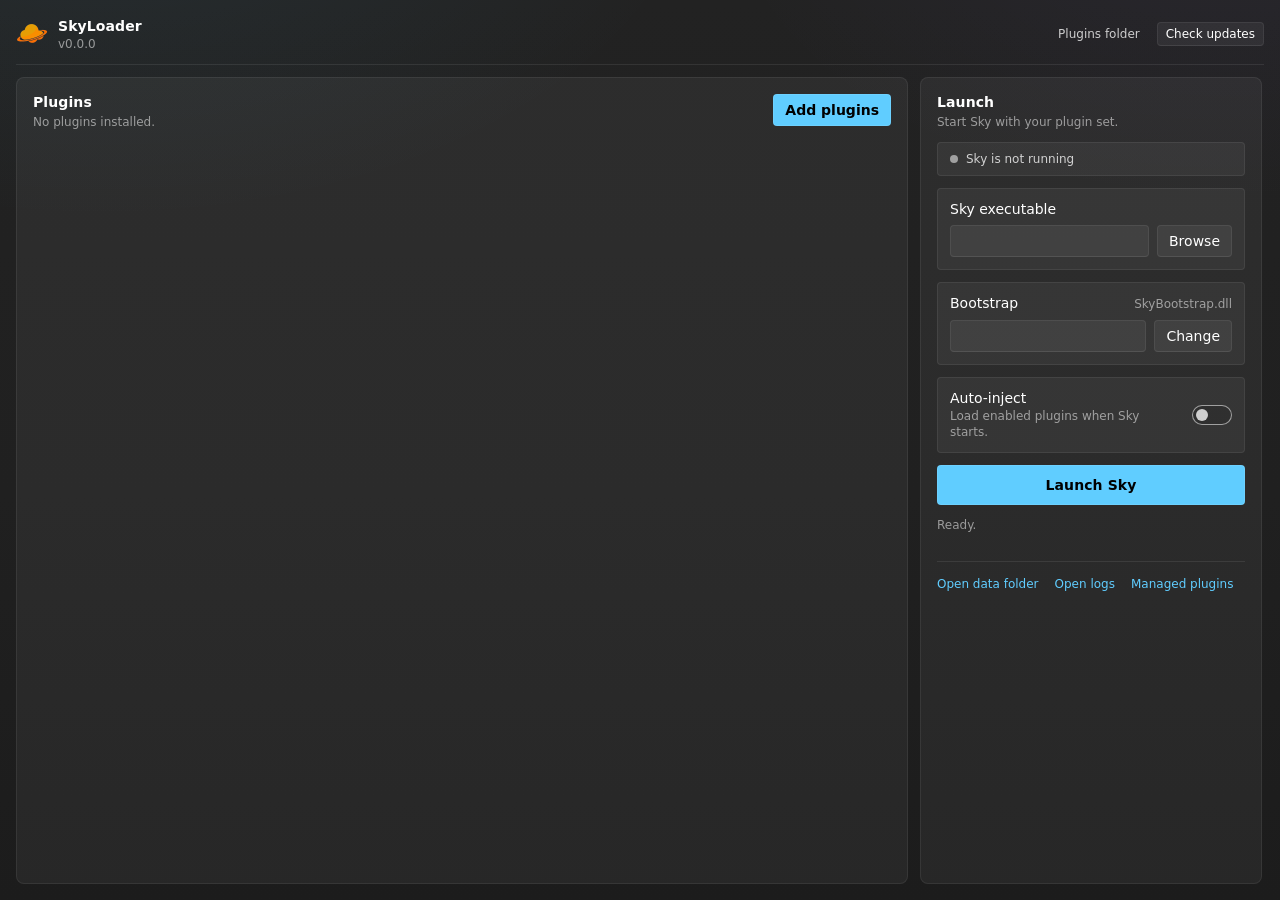
==== cmd/skyloader/web/index.html @ 524d90fc "FEAT(launcher): rewrite SkyLoader in Go with plugin web UIs - replace the C++ launcher and bootstrap" ====
<!doctype html>
<html lang="en">
<head>
  <meta charset="utf-8" />
  <meta name="viewport" content="width=device-width, initial-scale=1" />
  <meta name="color-scheme" content="dark" />
  <meta name="theme-color" content="#1b1b1b" />
  <title>SkyLoader</title>
  <link rel="icon" href="skyloader.ico" />
  <link rel="stylesheet" href="styles.css" />
</head>
<body>
  <div class="app">
    <header class="topbar">
      <div class="brand">
        <div class="brand-mark" aria-hidden="true">
          <img src="skyloader.ico" alt="" width="32" height="32" />
        </div>
        <div class="brand-copy">
          <h1>SkyLoader</h1>
          <span class="version" id="version">v0.0.0</span>
        </div>
      </div>
      <div class="top-actions">
        <button class="btn ghost small" id="folderBtn" type="button">Plugins folder</button>
        <button class="btn small" id="updateBtn" type="button">Check updates</button>
      </div>
    </header>

    <div class="banner hidden" id="updateBanner" role="status">
      <svg class="banner-icon" viewBox="0 0 24 24" width="18" height="18" aria-hidden="true">
        <circle cx="12" cy="12" r="9" fill="none" stroke="currentColor" stroke-width="1.6" />
        <path d="M12 11v5.2M12 7.6v.2" fill="none" stroke="currentColor" stroke-width="1.8" stroke-linecap="round" />
      </svg>
      <div class="banner-copy">
        <strong id="updateTitle">Update available</strong>
        <span id="updateText"></span>
      </div>
      <div class="banner-actions">
        <button class="btn primary small" id="updateAction" type="button">Open update</button>
        <button class="icon-btn" id="updateDismiss" type="button" aria-label="Dismiss update notice">&#x2715;</button>
      </div>
    </div>

    <main class="layout">
      <section class="card plugins-card">
        <div class="card-head">
          <div>
            <h2>Plugins</h2>
            <p id="pluginSummary" class="muted">No plugins installed.</p>
          </div>
          <button class="btn primary" id="addBtn" type="button">Add plugins</button>
        </div>
        <div class="plugin-list" id="pluginList"></div>
        <div class="empty hidden" id="emptyState">
          <div class="empty-icon" aria-hidden="true">
            <svg viewBox="0 0 24 24" width="26" height="26">
              <path d="M9 3.5a2 2 0 0 1 2 2V6h2.5A1.5 1.5 0 0 1 15 7.5V10h.5a2 2 0 1 1 0 4H15v2.5a1.5 1.5 0 0 1-1.5 1.5H11v-.5a2 2 0 1 0-4 0v.5H4.5A1.5 1.5 0 0 1 3 16.5V14h.5a2 2 0 1 0 0-4H3V7.5A1.5 1.5 0 0 1 4.5 6H7v-.5a2 2 0 0 1 2-2Z"
                    fill="none" stroke="currentColor" stroke-width="1.4" stroke-linejoin="round" />
            </svg>
          </div>
          <h3>No plugins yet</h3>
          <p>Drop a plugin <code>.dll</code>, a <code>.zip</code> bundle here.</p>
        </div>
      </section>

      <aside class="side">
        <section class="card launch-card">
          <div class="card-head">
            <div>
              <h2>Launch</h2>
              <p class="muted">Start Sky with your plugin set.</p>
            </div>
          </div>

          <div class="status-row">
            <span class="dot" id="statusDot"></span>
            <span id="gameStatus">Sky is not running</span>
          </div>

          <div class="field-block">
            <div class="field-head">
              <label class="field-label" for="gamePath">Sky executable</label>
            </div>
            <div class="path-row">
              <input id="gamePath" type="text" spellcheck="false" autocomplete="off" />
              <button class="btn" id="browseBtn" type="button">Browse</button>
            </div>
          </div>

          <div class="field-block">
            <div class="field-head">
              <label class="field-label" for="bootstrapPath">Bootstrap</label>
              <span id="bootstrapState" class="field-state">SkyBootstrap.dll</span>
            </div>
            <div class="path-row">
              <input id="bootstrapPath" type="text" spellcheck="false" autocomplete="off" />
              <button class="btn" id="browseBootstrapBtn" type="button">Change</button>
            </div>
          </div>

          <label class="switch-row">
            <input id="autoInject" type="checkbox" />
            <span class="switch-copy">
              <strong>Auto-inject</strong>
              <small>Load enabled plugins when Sky starts.</small>
            </span>
            <span class="switch" aria-hidden="true"></span>
          </label>

          <div class="launch-actions">
            <button class="btn launch" id="launchBtn" type="button">Launch Sky</button>
            <button class="btn hidden" id="injectBtn" type="button">Inject now</button>
          </div>
          <p class="status-text" id="statusText">Ready.</p>

          <div class="card-links">
            <button class="link" id="openAppFolder" type="button">Open data folder</button>
            <button class="link" id="openLogs" type="button">Open logs</button>
            <button class="link" id="openPluginsFolder" type="button">Managed plugins</button>
          </div>
        </section>
      </aside>
    </main>
  </div>

  <div class="toasts" id="toasts" aria-live="polite"></div>

  <div class="modal hidden" id="modal" role="dialog" aria-modal="true">
    <div class="modal-card">
      <h3 id="modalTitle">Confirm</h3>
      <p id="modalMessage"></p>
      <div class="modal-actions">
        <button class="btn ghost" id="modalCancel" type="button">Cancel</button>
        <button class="btn primary" id="modalConfirm" type="button">Continue</button>
      </div>
    </div>
  </div>

  <div class="drop-overlay hidden" id="dropOverlay">
    <div class="drop-card">
      <div class="drop-glyph" aria-hidden="true">
        <svg viewBox="0 0 24 24" width="22" height="22">
          <path d="M12 4v11m0 0 4.5-4.5M12 15l-4.5-4.5M5 19h14"
            fill="none" stroke="currentColor" stroke-width="1.6" stroke-linecap="round" stroke-linejoin="round" />
        </svg>
      </div>
      <strong>Drop to install</strong>
      <span>DLL · ZIP bundle · bundle folder</span>
    </div>
  </div>

  <div class="ui-layer hidden" id="uiLayer">
    <header class="ui-head">
      <div class="ui-title">
        <span class="plugin-dot"></span>
        <div>
          <strong id="uiName">Plugin UI</strong>
          <small id="uiMeta"></small>
        </div>
      </div>
      <div class="ui-actions">
        <button class="btn ghost small" id="uiReload" type="button">Reload</button>
        <button class="btn ghost small" id="uiBrowser" type="button">Open in browser</button>
        <button class="btn small" id="uiClose" type="button">Close</button>
      </div>
    </header>
    <iframe id="pluginFrame" title="Plugin UI" sandbox="allow-scripts allow-forms allow-popups allow-downloads allow-same-origin"></iframe>
  </div>

  <script src="app.js"></script>
</body>
</html>
---- cmd/skyloader/web/styles.css ----
/* SkyLoader — WinUI 3 / Fluent Design theme (Windows 11, dark) */

:root {
  color-scheme: dark;

  /* Surfaces — SolidBackgroundFillColor* / CardBackgroundFillColorDefault */
  --bg: #202020;
  --bg-elevated: #1c1c1c;
  --card-solid: #282828;
  --layer: rgba(255, 255, 255, 0.051);
  --layer-hover: rgba(255, 255, 255, 0.082);
  --layer-press: rgba(255, 255, 255, 0.031);

  /* Control fills — ControlFillColor* */
  --fill-ctl: rgba(255, 255, 255, 0.059);
  --fill-ctl-2: rgba(255, 255, 255, 0.082);
  --fill-ctl-3: rgba(255, 255, 255, 0.031);
  --fill-ctl-disabled: rgba(255, 255, 255, 0.043);
  --fill-input-active: rgba(30, 30, 30, 0.7);
  --alt-fill-2: rgba(0, 0, 0, 0.098);
  --alt-fill-3: rgba(255, 255, 255, 0.043);

  /* Strokes — ControlStrokeColor* / ControlStrongStrokeColorDefault */
  --stroke: rgba(255, 255, 255, 0.071);
  --stroke-2: rgba(255, 255, 255, 0.094);
  --stroke-strong: rgba(255, 255, 255, 0.545);
  --stroke-strong-disabled: rgba(255, 255, 255, 0.25);
  --divider: rgba(255, 255, 255, 0.082);
  --stroke-input: var(--stroke);
  --stroke-input-bottom: var(--stroke-2);

  /* Text — TextFillColor* */
  --text: #ffffff;
  --text-2: rgba(255, 255, 255, 0.773);
  --text-3: rgba(255, 255, 255, 0.529);
  --text-disabled: rgba(255, 255, 255, 0.365);

  /* Accent — AccentFillColor* / TextOnAccentFillColorPrimary */
  --accent: #60cdff;
  --accent-hover: #7edaff;
  --accent-press: #48b8e8;
  --accent-soft: rgba(96, 205, 255, 0.12);
  --accent-line: rgba(96, 205, 255, 0.4);
  --accent-stroke: rgba(255, 255, 255, 0.08);
  --on-accent: #000000;

  /* Status — SystemFillColor* */
  --success: #6ccb5f;
  --success-soft: rgba(108, 203, 95, 0.12);
  --caution: #fce100;
  --caution-soft: rgba(252, 225, 0, 0.12);
  --danger: #ff99a4;
  --danger-soft: rgba(255, 153, 164, 0.1);
  --danger-fill: #442726;

  /* Focus visual — FocusStrokeColorOuter / Inner */
  --focus-outer: #ffffff;
  --focus-inner: rgba(0, 0, 0, 0.7);

  /* Metrics — ControlCornerRadius / OverlayCornerRadius */
  --radius-card: 8px;
  --radius-ctrl: 4px;
  --shadow-flyout: 0 20px 52px rgba(0, 0, 0, 0.46);
  --ease: cubic-bezier(0.167, 0.167, 0, 1);
  --dur: 167ms;
  --dur-fast: 83ms;

  font-family: "Segoe UI Variable Text", "Segoe UI Variable", "Segoe UI", system-ui, -apple-system, sans-serif;
  font-size: 14px;
  font-synthesis: none;
}

* { box-sizing: border-box; }

html, body {
  height: 100%;
  margin: 0;
}

body {
  --wails-drop-target: drop;
  color: var(--text);
  background:
    radial-gradient(1000px 620px at 8% -18%, rgba(96, 205, 255, 0.08), transparent 62%),
    radial-gradient(860px 520px at 96% -12%, rgba(150, 120, 255, 0.06), transparent 60%),
    linear-gradient(180deg, #222222 0%, var(--bg) 55%, #1c1c1c 100%);
  background-attachment: fixed;
  min-height: 100vh;
  overflow: hidden;
  -webkit-font-smoothing: antialiased;
  text-rendering: optimizeLegibility;
}

::selection {
  background: rgba(96, 205, 255, 0.32);
  color: #fff;
}

button, input { font: inherit; }
button { color: inherit; }

.hidden { display: none !important; }
.muted { color: var(--text-3); }
.small { font-size: 12px; }

/* ---------------------------------------------------------------- Shell */

.app {
  height: 100vh;
  display: flex;
  flex-direction: column;
  padding: 16px;
  gap: 12px;
}

.topbar {
  display: flex;
  align-items: center;
  justify-content: space-between;
  gap: 16px;
  flex: 0 0 auto;
  min-height: 40px;
  padding: 0 0 12px;
  border-bottom: 1px solid var(--divider);
}

.brand { display: flex; align-items: center; gap: 10px; min-width: 0; }

.brand-mark {
  width: 32px;
  height: 32px;
  flex: 0 0 auto;
  border-radius: 8px;
  overflow: hidden;
  display: grid;
  place-items: center;
}

.brand-mark img {
  display: block;
  width: 100%;
  height: 100%;
  object-fit: contain;
}

.brand h1 {
  margin: 0;
  font-size: 14px;
  font-weight: 600;
  letter-spacing: 0.1px;
  line-height: 20px;
}

.version {
  display: block;
  color: var(--text-3);
  font-size: 12px;
  line-height: 16px;
}

.top-actions { display: flex; align-items: center; gap: 8px; }

/* ---------------------------------------------------------------- Cards */

.layout {
  display: grid;
  grid-template-columns: minmax(0, 1fr) 344px;
  gap: 12px;
  flex: 1 1 auto;
  min-height: 0;
}

.card {
  position: relative;
  background: var(--layer);
  border: 1px solid var(--stroke);
  border-radius: var(--radius-card);
}

.plugins-card {
  display: flex;
  flex-direction: column;
  min-height: 0;
  padding: 16px;
}

.card-head {
  display: flex;
  align-items: flex-start;
  justify-content: space-between;
  gap: 16px;
  padding-bottom: 12px;
}

.card-head h2 {
  margin: 0 0 4px;
  font-size: 14px;
  font-weight: 600;
  letter-spacing: 0.1px;
}

.card-head p {
  margin: 0;
  font-size: 12px;
  line-height: 16px;
}

/* ---------------------------------------------------------------- Plugins list */

.plugin-list {
  display: flex;
  flex-direction: column;
  gap: 4px;
  overflow: auto;
  padding: 0 4px 2px 0;
  flex: 1 1 auto;
  min-height: 0;
}

.plugin-row {
  display: grid;
  grid-template-columns: 20px minmax(0, 1fr) auto;
  gap: 12px;
  align-items: center;
  padding: 8px 12px;
  border-radius: var(--radius-ctrl);
  border: 1px solid transparent;
  background: transparent;
  transition: background var(--dur) var(--ease), border-color var(--dur) var(--ease);
}

.plugin-row:hover {
  background: var(--layer-hover);
  border-color: var(--stroke);
}

.plugin-row.disabled .plugin-name,
.plugin-row.disabled .plugin-version,
.plugin-row.disabled .plugin-sep,
.plugin-row.disabled .plugin-desc,
.plugin-row.disabled .plugin-author {
  color: var(--text-disabled);
}

.plugin-row.missing {
  background: var(--danger-soft);
  border-color: rgba(255, 153, 164, 0.24);
}

/* Checkbox — WinUI */
.check {
  position: relative;
  width: 20px;
  height: 20px;
  display: grid;
  place-self: center;
  cursor: pointer;
}

.check input {
  position: absolute;
  inset: 0;
  margin: 0;
  opacity: 0;
  cursor: pointer;
}

.check span {
  width: 20px;
  height: 20px;
  border-radius: var(--radius-ctrl);
  border: 1px solid var(--stroke-strong);
  background: var(--alt-fill-2);
  display: grid;
  place-items: center;
  transition: background var(--dur) var(--ease), border-color var(--dur) var(--ease);
}

.check:hover span { background: var(--alt-fill-3); }

.check input:checked + span {
  background: var(--accent);
  border-color: var(--accent);
}

.check:hover input:checked:not(:disabled) + span {
  background: var(--accent-hover);
  border-color: var(--accent-hover);
}

.check input:checked + span::after {
  content: "";
  width: 10px;
  height: 5px;
  border-left: 2px solid var(--on-accent);
  border-bottom: 2px solid var(--on-accent);
  transform: rotate(-45deg) translateY(-1px);
}

.check input:disabled + span {
  background: var(--fill-ctl-3);
  border-color: var(--stroke-strong-disabled);
}

.check input:focus-visible + span {
  outline: 2px solid var(--focus-outer);
  outline-offset: 1px;
  box-shadow: 0 0 0 1px var(--focus-inner);
}

.plugin-info {
  display: flex;
  align-items: center;
  gap: 7px;
  min-width: 0;
  overflow: hidden;
  white-space: nowrap;
}

.plugin-name {
  flex: 0 1 auto;
  min-width: 0;
  font-size: 14px;
  font-weight: 600;
  overflow: hidden;
  text-overflow: ellipsis;
}

.plugin-version { flex: 0 0 auto; color: var(--text-3); font-size: 12px; }

.plugin-sep { flex: 0 0 auto; color: var(--text-3); font-size: 12px; }

.plugin-desc {
  margin: 0;
  flex: 0 1 auto;
  min-width: 0;
  color: var(--text-2);
  font-size: 12px;
  overflow: hidden;
  text-overflow: ellipsis;
}

.plugin-author { flex: 0 0 auto; color: var(--text-3); font-size: 12px; }

/* Badges — Fluent subtle fills */
.badge {
  display: inline-flex;
  align-items: center;
  flex: 0 0 auto;
  min-height: 18px;
  padding: 0 6px;
  border-radius: var(--radius-ctrl);
  font-size: 12px;
  line-height: 16px;
  font-weight: 600;
  letter-spacing: 0.2px;
  border: 1px solid transparent;
  color: var(--text-2);
  background: var(--fill-ctl);
}

.badge.ui { color: var(--accent); background: var(--accent-soft); }
.badge.loaded { color: var(--success); background: var(--success-soft); }
.badge.missing { color: var(--danger); background: var(--danger-soft); }

.plugin-actions {
  display: flex;
  gap: 8px;
  align-items: center;
  justify-content: flex-end;
}

/* ---------------------------------------------------------------- Buttons */

.btn {
  appearance: none;
  display: inline-flex;
  align-items: center;
  justify-content: center;
  gap: 8px;
  min-height: 32px;
  padding: 5px 11px 6px;
  border-radius: var(--radius-ctrl);
  border: 1px solid var(--stroke);
  border-bottom-color: var(--stroke-2);
  background: var(--fill-ctl);
  cursor: pointer;
  font-size: 14px;
  font-weight: 400;
  letter-spacing: 0;
  white-space: nowrap;
  transition:
    background var(--dur) var(--ease),
    border-color var(--dur) var(--ease),
    color var(--dur) var(--ease);
}

.btn:hover { background: var(--fill-ctl-2); }
.btn:active { background: var(--fill-ctl-3); color: var(--text-2); }

.btn:disabled {
  background: var(--fill-ctl-disabled);
  border-color: var(--fill-ctl-disabled);
  color: var(--text-disabled);
  cursor: default;
}

.btn:focus-visible {
  outline: 2px solid var(--focus-outer);
  outline-offset: 1px;
  box-shadow: 0 0 0 1px var(--focus-inner);
}

.btn.small {
  min-height: 24px;
  padding: 2px 8px 3px;
  font-size: 12px;
}

.btn.ghost {
  background: transparent;
  border-color: transparent;
  color: var(--text-2);
}

.btn.ghost:hover {
  background: var(--fill-ctl);
  color: var(--text);
}

.btn.ghost:active { background: var(--fill-ctl-3); }

.btn.primary {
  border-color: var(--accent-stroke);
  color: var(--on-accent);
  background: var(--accent);
  font-weight: 600;
}

.btn.primary:hover { background: var(--accent-hover); }
.btn.primary:active { background: var(--accent-press); color: var(--on-accent); }

.btn.launch {
  width: 100%;
  min-height: 40px;
  padding: 8px 16px;
  font-size: 14px;
  font-weight: 600;
  letter-spacing: 0.1px;
  border-color: var(--accent-stroke);
  color: var(--on-accent);
  background: var(--accent);
}

.btn.launch:hover { background: var(--accent-hover); }
.btn.launch:active { background: var(--accent-press); color: var(--on-accent); }

.btn.danger {
  border-color: var(--stroke);
  border-bottom-color: var(--stroke-2);
  background: transparent;
  color: var(--danger);
}

.btn.danger:hover { background: var(--danger-fill); border-color: rgba(255, 153, 164, 0.3); }

/* Keep variant and hover styles from overriding the disabled state. */
.btn:disabled,
.btn:disabled:hover,
.btn:disabled:active {
  background: var(--fill-ctl-disabled);
  border-color: var(--fill-ctl-disabled);
  color: var(--text-disabled);
  cursor: default;
}

.icon-btn {
  appearance: none;
  width: 32px;
  height: 32px;
  flex: 0 0 auto;
  display: grid;
  place-items: center;
  border: 1px solid transparent;
  border-radius: var(--radius-ctrl);
  background: transparent;
  color: var(--text-2);
  font-size: 14px;
  line-height: 1;
  cursor: pointer;
  transition: background var(--dur) var(--ease), color var(--dur) var(--ease);
}

.icon-btn:hover { background: var(--fill-ctl); color: var(--text); }

.icon-btn:focus-visible {
  outline: 2px solid var(--focus-outer);
  outline-offset: 1px;
  box-shadow: 0 0 0 1px var(--focus-inner);
}

/* ---------------------------------------------------------------- Empty state */

.empty {
  flex: 1 1 auto;
  display: flex;
  flex-direction: column;
  align-items: center;
  justify-content: center;
  text-align: center;
  padding: 24px;
  color: var(--text-3);
}

.empty-icon {
  width: 48px;
  height: 48px;
  border-radius: var(--radius-card);
  display: grid;
  place-items: center;
  color: var(--accent);
  background: var(--accent-soft);
  border: 1px solid rgba(96, 205, 255, 0.22);
  margin-bottom: 16px;
}

.empty h3 {
  margin: 0 0 4px;
  color: var(--text);
  font-size: 14px;
  font-weight: 600;
}

.empty p {
  margin: 0;
  max-width: 430px;
  font-size: 12px;
  line-height: 16px;
  color: var(--text-2);
}

.empty code, .drop-hint code {
  font-family: "Cascadia Mono", "Cascadia Code", Consolas, monospace;
  font-size: 0.95em;
  color: var(--accent);
  background: var(--accent-soft);
  padding: 1px 5px;
  border-radius: var(--radius-ctrl);
}

.drop-hint {
  flex: 0 0 auto;
  display: flex;
  align-items: center;
  gap: 8px;
  margin-top: 8px;
  padding-top: 12px;
  border-top: 1px solid var(--divider);
  color: var(--text-3);
  font-size: 12px;
  line-height: 16px;
}

.hint-key {
  display: inline-flex;
  align-items: center;
  min-height: 18px;
  padding: 0 6px;
  border-radius: var(--radius-ctrl);
  background: var(--fill-ctl);
  color: var(--text-2);
  font-size: 12px;
  line-height: 16px;
  font-weight: 600;
}

/* ---------------------------------------------------------------- Side panel */

.side {
  display: flex;
  flex-direction: column;
  gap: 12px;
  min-height: 0;
  overflow: auto;
  padding-right: 2px;
}

.launch-card { padding: 16px; flex: 1 0 auto; }

.status-row {
  display: flex;
  align-items: center;
  gap: 8px;
  margin-bottom: 12px;
  padding: 8px 12px;
  border-radius: var(--radius-ctrl);
  background: var(--layer);
  border: 1px solid var(--stroke);
  color: var(--text-2);
  font-size: 12px;
  line-height: 16px;
}

.dot {
  width: 8px;
  height: 8px;
  flex: 0 0 auto;
  border-radius: 999px;
  background: var(--text-3);
}

.dot.running {
  background: var(--success);
  box-shadow: 0 0 0 3px var(--success-soft);
}

.dot.warn {
  background: var(--caution);
  box-shadow: 0 0 0 3px var(--caution-soft);
}

.field-block {
  padding: 12px;
  border-radius: var(--radius-ctrl);
  background: var(--layer);
  border: 1px solid var(--stroke);
}

.field-block + .field-block { margin-top: 12px; }

.field-head {
  display: flex;
  justify-content: space-between;
  align-items: baseline;
  gap: 8px;
  margin-bottom: 8px;
}

.field-label {
  display: block;
  font-size: 14px;
  font-weight: 400;
  letter-spacing: 0;
  text-transform: none;
  color: var(--text);
  margin: 0;
}

.field-state { color: var(--text-3); font-size: 12px; line-height: 16px; }
.field-state.missing { color: var(--danger); }

.path-row { display: flex; gap: 8px; align-items: stretch; }

input[type="text"] {
  min-width: 0;
  flex: 1 1 auto;
  min-height: 32px;
  padding: 5px 8px 6px 10px;
  border-radius: var(--radius-ctrl);
  border: 1px solid var(--stroke-input);
  border-bottom-color: var(--stroke-input-bottom);
  background: var(--fill-ctl);
  color: var(--text);
  font-size: 14px;
  outline: none;
  transition: background var(--dur) var(--ease), border-color var(--dur) var(--ease);
}

input[type="text"]:hover {
  background: var(--fill-ctl-2);
  border-bottom-color: var(--stroke-2);
}

input[type="text"]:focus {
  background: var(--fill-input-active);
  border-color: var(--stroke-input);
  border-bottom: 2px solid var(--accent);
  padding-bottom: 5px;
}

input[type="text"]::placeholder { color: var(--text-3); }

/* WinUI toggle switch row */
.switch-row {
  display: flex;
  align-items: center;
  gap: 12px;
  margin: 12px 0;
  padding: 12px;
  border-radius: var(--radius-ctrl);
  background: var(--layer);
  border: 1px solid var(--stroke);
  cursor: pointer;
  transition: background var(--dur) var(--ease), border-color var(--dur) var(--ease);
}

.switch-row:hover { background: var(--layer-hover); }

.switch-row input {
  position: absolute;
  opacity: 0;
  pointer-events: none;
  width: 0;
  height: 0;
}

.switch-copy {
  order: 1;
  display: flex;
  flex-direction: column;
  gap: 2px;
  min-width: 0;
}

.switch-copy strong { font-size: 14px; font-weight: 400; }
.switch-copy small { color: var(--text-3); font-size: 12px; line-height: 16px; }

.switch {
  order: 2;
  flex: 0 0 auto;
  margin-left: auto;
  position: relative;
  width: 40px;
  height: 20px;
  border-radius: 999px;
  background: var(--alt-fill-2);
  border: 1px solid var(--stroke-strong);
  transition: background var(--dur) var(--ease), border-color var(--dur) var(--ease);
}

.switch::after {
  content: "";
  position: absolute;
  top: 3px;
  left: 3px;
  width: 12px;
  height: 12px;
  border-radius: 999px;
  background: var(--text-2);
  transition:
    transform var(--dur) var(--ease),
    top var(--dur-fast) var(--ease),
    left var(--dur-fast) var(--ease),
    width var(--dur-fast) var(--ease),
    height var(--dur-fast) var(--ease),
    background var(--dur) var(--ease);
}

/* Pointer-over knob grows to 14x14 (WinUI knob states) */
.switch-row:hover .switch::after {
  top: 2px;
  left: 2px;
  width: 14px;
  height: 14px;
}

.switch-row input:checked ~ .switch {
  background: var(--accent);
  border-color: var(--accent-stroke);
}

.switch-row input:checked ~ .switch::after {
  transform: translateX(20px);
  background: var(--on-accent);
}

.switch-row:hover input:checked ~ .switch::after {
  transform: translateX(19px);
}

.switch-row input:focus-visible ~ .switch {
  outline: 2px solid var(--focus-outer);
  outline-offset: 1px;
  box-shadow: 0 0 0 1px var(--focus-inner);
}

.launch-actions { display: flex; flex-direction: column; gap: 8px; }

.status-text {
  margin: 12px 0 0;
  color: var(--text-3);
  font-size: 12px;
  line-height: 16px;
  min-height: 32px;
}

/* Card footer links */
.card-links {
  display: flex;
  flex-wrap: wrap;
  gap: 8px 16px;
  margin-top: 12px;
  padding-top: 12px;
  border-top: 1px solid var(--divider);
}

.link {
  appearance: none;
  border: 0;
  background: none;
  padding: 2px 0;
  color: var(--accent);
  font-size: 12px;
  line-height: 16px;
  cursor: pointer;
  border-radius: 2px;
}

.link:hover { color: var(--accent-hover); text-decoration: underline; }

.link:focus-visible {
  outline: 2px solid var(--focus-outer);
  outline-offset: 1px;
  box-shadow: 0 0 0 1px var(--focus-inner);
}

/* ---------------------------------------------------------------- InfoBar */

.banner {
  position: relative;
  display: flex;
  align-items: center;
  justify-content: space-between;
  gap: 16px;
  flex: 0 0 auto;
  padding: 12px 12px 12px 16px;
  border-radius: var(--radius-ctrl);
  border: 1px solid var(--stroke);
  background: var(--fill-ctl-3);
}

.banner-icon {
  flex: 0 0 auto;
  color: var(--accent);
}

.banner-copy {
  display: flex;
  flex-direction: column;
  gap: 2px;
  min-width: 0;
  margin-right: auto;
}

.banner-copy strong { font-size: 14px; font-weight: 600; }
.banner-copy span { color: var(--text-2); font-size: 12px; line-height: 16px; }
.banner-actions { display: flex; align-items: center; gap: 8px; flex: 0 0 auto; }

/* ---------------------------------------------------------------- Toasts */

.toasts {
  position: fixed;
  right: 16px;
  bottom: 16px;
  display: flex;
  flex-direction: column;
  gap: 8px;
  z-index: 60;
  max-width: 380px;
}

.toast {
  --toast-accent: var(--accent);
  padding: 12px 16px;
  border-radius: var(--radius-ctrl);
  border: 1px solid var(--stroke-2);
  background: var(--card-solid);
  box-shadow: inset 3px 0 0 var(--toast-accent), var(--shadow-flyout);
  font-size: 14px;
  line-height: 20px;
  animation: toast-in var(--dur) var(--ease) both;
}

.toast.success { --toast-accent: var(--success); }
.toast.error { --toast-accent: var(--danger); }
.toast.warning { --toast-accent: var(--caution); }
.toast.leaving { animation: toast-out var(--dur) var(--ease) both; }

@keyframes toast-in {
  from { opacity: 0; transform: translateY(10px) scale(0.99); }
}

@keyframes toast-out {
  to { opacity: 0; transform: translateY(8px) scale(0.99); }
}

/* ---------------------------------------------------------------- ContentDialog */

.modal {
  position: fixed;
  inset: 0;
  z-index: 70;
  display: grid;
  place-items: center;
  padding: 24px;
  background: rgba(0, 0, 0, 0.3);
}

.modal-card {
  width: min(400px, calc(100vw - 48px));
  background: var(--card-solid);
  border: 1px solid var(--stroke);
  border-radius: var(--radius-card);
  box-shadow: var(--shadow-flyout);
  padding: 24px;
  animation: dialog-in var(--dur) var(--ease) both;
}

@keyframes dialog-in {
  from { opacity: 0; transform: scale(0.97); }
}

.modal-card h3 {
  margin: 0 0 12px;
  font-size: 20px;
  font-weight: 600;
  line-height: 28px;
}

.modal-card p {
  margin: 0;
  color: var(--text-2);
  line-height: 20px;
  font-size: 14px;
  white-space: pre-line;
}

.modal-actions {
  display: flex;
  justify-content: flex-end;
  gap: 8px;
  margin-top: 24px;
}

/* ---------------------------------------------------------------- Drop target */

.drop-overlay {
  position: fixed;
  inset: 0;
  z-index: 80;
  display: grid;
  place-items: center;
  background: rgba(0, 0, 0, 0.3);
  pointer-events: none;
}

.drop-card {
  display: flex;
  flex-direction: column;
  align-items: center;
  gap: 8px;
  padding: 32px 56px;
  border: 2px dashed var(--accent-line);
  border-radius: var(--radius-card);
  background: var(--accent-soft);
  animation: dialog-in var(--dur) var(--ease) both;
}

.drop-card strong { font-size: 20px; font-weight: 600; line-height: 28px; }
.drop-card span { color: var(--text-2); font-size: 12px; line-height: 16px; }

.drop-glyph {
  width: 48px;
  height: 48px;
  border-radius: var(--radius-card);
  display: grid;
  place-items: center;
  background: var(--accent-soft);
  color: var(--accent);
  margin-bottom: 8px;
}

/* ---------------------------------------------------------------- Plugin UI host */

.ui-layer {
  position: fixed;
  inset: 0;
  z-index: 50;
  display: flex;
  flex-direction: column;
  background: var(--bg);
}

.ui-head {
  display: flex;
  align-items: center;
  justify-content: space-between;
  gap: 16px;
  flex: 0 0 auto;
  min-height: 48px;
  padding: 0 16px;
  border-bottom: 1px solid var(--divider);
  background: var(--bg-elevated);
}

.ui-title { display: flex; align-items: center; gap: 12px; min-width: 0; }

.plugin-dot {
  width: 8px;
  height: 8px;
  flex: 0 0 auto;
  border-radius: 999px;
  background: var(--accent);
  box-shadow: 0 0 0 3px var(--accent-soft);
}

.ui-title div { display: flex; flex-direction: column; min-width: 0; }

.ui-title strong {
  font-size: 14px;
  font-weight: 600;
  overflow: hidden;
  text-overflow: ellipsis;
  white-space: nowrap;
}

.ui-title small { color: var(--text-3); font-size: 12px; }
.ui-actions { display: flex; gap: 8px; flex: 0 0 auto; }

#pluginFrame {
  border: 0;
  width: 100%;
  height: 100%;
  flex: 1 1 auto;
  background: var(--bg);
}

/* ---------------------------------------------------------------- Misc */

.wails-drop-target-active {
  outline: 1px solid var(--accent-line);
  outline-offset: -4px;
}

::-webkit-scrollbar { width: 12px; height: 12px; }
::-webkit-scrollbar-track { background: transparent; }

::-webkit-scrollbar-thumb {
  background: rgba(255, 255, 255, 0.18);
  border-radius: 999px;
  border: 3px solid transparent;
  background-clip: padding-box;
}

::-webkit-scrollbar-thumb:hover {
  background: rgba(255, 255, 255, 0.3);
  background-clip: padding-box;
}

/* ---------------------------------------------------------------- Responsive */

@media (max-width: 900px) {
  body { overflow: auto; }
  .layout { grid-template-columns: minmax(0, 1fr); }
  .side { overflow: visible; }
  .app { height: auto; min-height: 100vh; }
  .plugins-card { min-height: 420px; }
}

@media (prefers-reduced-motion: reduce) {
  *,
  *::before,
  *::after {
    animation-duration: 1ms !important;
    animation-iteration-count: 1 !important;
    transition-duration: 1ms !important;
  }
}
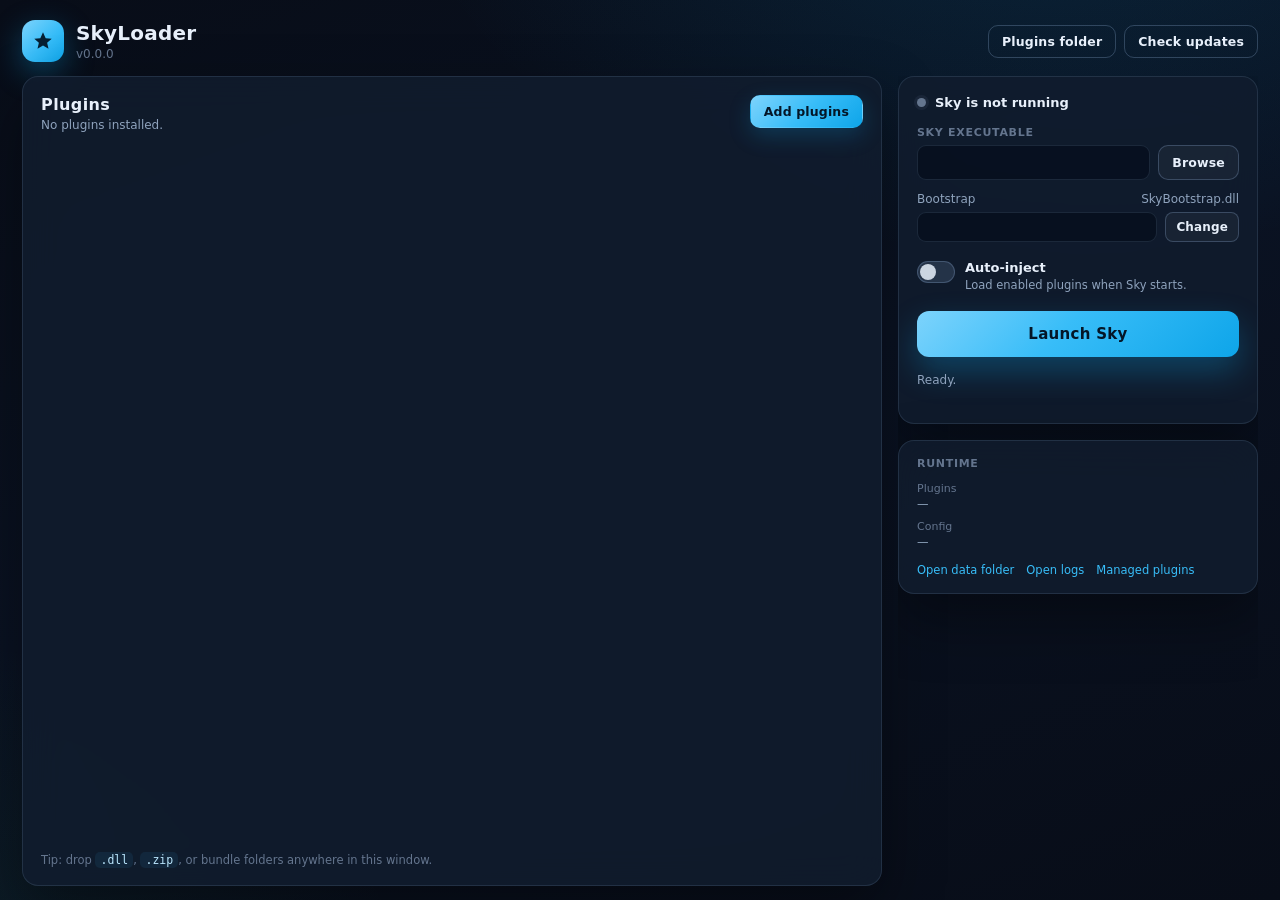
==== commit 9699f32d: "FEAT(launcher): rewrite SkyLoader in Go with plugin web UIs - replace the C++ launcher and bootstrap" ====
--- a/cmd/skyloader/web/index.html
+++ b/cmd/skyloader/web/index.html
@@ -4,9 +4,7 @@
   <meta charset="utf-8" />
   <meta name="viewport" content="width=device-width, initial-scale=1" />
   <meta name="color-scheme" content="dark" />
-  <meta name="theme-color" content="#1b1b1b" />
   <title>SkyLoader</title>
-  <link rel="icon" href="skyloader.ico" />
   <link rel="stylesheet" href="styles.css" />
 </head>
 <body>
@@ -14,31 +12,27 @@
     <header class="topbar">
       <div class="brand">
         <div class="brand-mark" aria-hidden="true">
-          <img src="skyloader.ico" alt="" width="32" height="32" />
+          <svg viewBox="0 0 24 24" width="22" height="22"><path d="M12 2.5 14.9 9l6.6.6-5 4.3 1.5 6.5L12 16.8l-6 3.6 1.5-6.5-5-4.3L9.1 9 12 2.5Z" fill="currentColor"/></svg>
         </div>
-        <div class="brand-copy">
+        <div>
           <h1>SkyLoader</h1>
           <span class="version" id="version">v0.0.0</span>
         </div>
       </div>
       <div class="top-actions">
-        <button class="btn ghost small" id="folderBtn" type="button">Plugins folder</button>
-        <button class="btn small" id="updateBtn" type="button">Check updates</button>
+        <button class="btn ghost" id="folderBtn" type="button">Plugins folder</button>
+        <button class="btn ghost" id="updateBtn" type="button">Check updates</button>
       </div>
     </header>
 
-    <div class="banner hidden" id="updateBanner" role="status">
-      <svg class="banner-icon" viewBox="0 0 24 24" width="18" height="18" aria-hidden="true">
-        <circle cx="12" cy="12" r="9" fill="none" stroke="currentColor" stroke-width="1.6" />
-        <path d="M12 11v5.2M12 7.6v.2" fill="none" stroke="currentColor" stroke-width="1.8" stroke-linecap="round" />
-      </svg>
+    <div class="banner hidden" id="updateBanner">
       <div class="banner-copy">
         <strong id="updateTitle">Update available</strong>
         <span id="updateText"></span>
       </div>
       <div class="banner-actions">
         <button class="btn primary small" id="updateAction" type="button">Open update</button>
-        <button class="icon-btn" id="updateDismiss" type="button" aria-label="Dismiss update notice">&#x2715;</button>
+        <button class="btn ghost small" id="updateDismiss" type="button">Later</button>
       </div>
     </div>
 
@@ -53,59 +47,44 @@
         </div>
         <div class="plugin-list" id="pluginList"></div>
         <div class="empty hidden" id="emptyState">
-          <div class="empty-icon" aria-hidden="true">
-            <svg viewBox="0 0 24 24" width="26" height="26">
-              <path d="M9 3.5a2 2 0 0 1 2 2V6h2.5A1.5 1.5 0 0 1 15 7.5V10h.5a2 2 0 1 1 0 4H15v2.5a1.5 1.5 0 0 1-1.5 1.5H11v-.5a2 2 0 1 0-4 0v.5H4.5A1.5 1.5 0 0 1 3 16.5V14h.5a2 2 0 1 0 0-4H3V7.5A1.5 1.5 0 0 1 4.5 6H7v-.5a2 2 0 0 1 2-2Z"
-                    fill="none" stroke="currentColor" stroke-width="1.4" stroke-linejoin="round" />
-            </svg>
-          </div>
+          <div class="empty-icon">◇</div>
           <h3>No plugins yet</h3>
-          <p>Drop a plugin <code>.dll</code>, a <code>.zip</code> bundle here.</p>
+          <p>Drop a plugin <code>.dll</code>, a <code>.zip</code> bundle, or a bundle folder here. Plugin bundle UIs open inside this window.</p>
         </div>
+        <div class="drop-hint">Tip: drop <code>.dll</code>, <code>.zip</code>, or bundle folders anywhere in this window.</div>
       </section>
 
       <aside class="side">
         <section class="card launch-card">
-          <div class="card-head">
-            <div>
-              <h2>Launch</h2>
-              <p class="muted">Start Sky with your plugin set.</p>
-            </div>
-          </div>
-
           <div class="status-row">
             <span class="dot" id="statusDot"></span>
             <span id="gameStatus">Sky is not running</span>
           </div>
 
-          <div class="field-block">
-            <div class="field-head">
-              <label class="field-label" for="gamePath">Sky executable</label>
-            </div>
-            <div class="path-row">
-              <input id="gamePath" type="text" spellcheck="false" autocomplete="off" />
-              <button class="btn" id="browseBtn" type="button">Browse</button>
-            </div>
+          <label class="field-label" for="gamePath">Sky executable</label>
+          <div class="path-row">
+            <input id="gamePath" type="text" spellcheck="false" autocomplete="off" />
+            <button class="btn" id="browseBtn" type="button">Browse</button>
           </div>
 
-          <div class="field-block">
-            <div class="field-head">
-              <label class="field-label" for="bootstrapPath">Bootstrap</label>
-              <span id="bootstrapState" class="field-state">SkyBootstrap.dll</span>
+          <div class="bootstrap-block">
+            <div class="bootstrap-line">
+              <span class="muted small">Bootstrap</span>
+              <span id="bootstrapState" class="small">SkyBootstrap.dll</span>
             </div>
-            <div class="path-row">
+            <div class="path-row compact">
               <input id="bootstrapPath" type="text" spellcheck="false" autocomplete="off" />
-              <button class="btn" id="browseBootstrapBtn" type="button">Change</button>
+              <button class="btn small" id="browseBootstrapBtn" type="button">Change</button>
             </div>
           </div>
 
           <label class="switch-row">
             <input id="autoInject" type="checkbox" />
+            <span class="switch" aria-hidden="true"></span>
             <span class="switch-copy">
               <strong>Auto-inject</strong>
               <small>Load enabled plugins when Sky starts.</small>
             </span>
-            <span class="switch" aria-hidden="true"></span>
           </label>
 
           <div class="launch-actions">
@@ -113,8 +92,15 @@
             <button class="btn hidden" id="injectBtn" type="button">Inject now</button>
           </div>
           <p class="status-text" id="statusText">Ready.</p>
+        </section>
 
-          <div class="card-links">
+        <section class="card meta-card">
+          <h3>Runtime</h3>
+          <dl>
+            <div><dt>Plugins</dt><dd id="pluginsDir">—</dd></div>
+            <div><dt>Config</dt><dd id="configPath">—</dd></div>
+          </dl>
+          <div class="meta-actions">
             <button class="link" id="openAppFolder" type="button">Open data folder</button>
             <button class="link" id="openLogs" type="button">Open logs</button>
             <button class="link" id="openPluginsFolder" type="button">Managed plugins</button>
@@ -139,12 +125,7 @@
 
   <div class="drop-overlay hidden" id="dropOverlay">
     <div class="drop-card">
-      <div class="drop-glyph" aria-hidden="true">
-        <svg viewBox="0 0 24 24" width="22" height="22">
-          <path d="M12 4v11m0 0 4.5-4.5M12 15l-4.5-4.5M5 19h14"
-            fill="none" stroke="currentColor" stroke-width="1.6" stroke-linecap="round" stroke-linejoin="round" />
-        </svg>
-      </div>
+      <div class="drop-glyph">↓</div>
       <strong>Drop to install</strong>
       <span>DLL · ZIP bundle · bundle folder</span>
     </div>
--- a/cmd/skyloader/web/styles.css
+++ b/cmd/skyloader/web/styles.css
@@ -1,73 +1,24 @@
-/* SkyLoader — WinUI 3 / Fluent Design theme (Windows 11, dark) */
-
 :root {
-  color-scheme: dark;
-
-  /* Surfaces — SolidBackgroundFillColor* / CardBackgroundFillColorDefault */
-  --bg: #202020;
-  --bg-elevated: #1c1c1c;
-  --card-solid: #282828;
-  --layer: rgba(255, 255, 255, 0.051);
-  --layer-hover: rgba(255, 255, 255, 0.082);
-  --layer-press: rgba(255, 255, 255, 0.031);
-
-  /* Control fills — ControlFillColor* */
-  --fill-ctl: rgba(255, 255, 255, 0.059);
-  --fill-ctl-2: rgba(255, 255, 255, 0.082);
-  --fill-ctl-3: rgba(255, 255, 255, 0.031);
-  --fill-ctl-disabled: rgba(255, 255, 255, 0.043);
-  --fill-input-active: rgba(30, 30, 30, 0.7);
-  --alt-fill-2: rgba(0, 0, 0, 0.098);
-  --alt-fill-3: rgba(255, 255, 255, 0.043);
-
-  /* Strokes — ControlStrokeColor* / ControlStrongStrokeColorDefault */
-  --stroke: rgba(255, 255, 255, 0.071);
-  --stroke-2: rgba(255, 255, 255, 0.094);
-  --stroke-strong: rgba(255, 255, 255, 0.545);
-  --stroke-strong-disabled: rgba(255, 255, 255, 0.25);
-  --divider: rgba(255, 255, 255, 0.082);
-  --stroke-input: var(--stroke);
-  --stroke-input-bottom: var(--stroke-2);
-
-  /* Text — TextFillColor* */
-  --text: #ffffff;
-  --text-2: rgba(255, 255, 255, 0.773);
-  --text-3: rgba(255, 255, 255, 0.529);
-  --text-disabled: rgba(255, 255, 255, 0.365);
-
-  /* Accent — AccentFillColor* / TextOnAccentFillColorPrimary */
-  --accent: #60cdff;
-  --accent-hover: #7edaff;
-  --accent-press: #48b8e8;
-  --accent-soft: rgba(96, 205, 255, 0.12);
-  --accent-line: rgba(96, 205, 255, 0.4);
-  --accent-stroke: rgba(255, 255, 255, 0.08);
-  --on-accent: #000000;
-
-  /* Status — SystemFillColor* */
-  --success: #6ccb5f;
-  --success-soft: rgba(108, 203, 95, 0.12);
-  --caution: #fce100;
-  --caution-soft: rgba(252, 225, 0, 0.12);
-  --danger: #ff99a4;
-  --danger-soft: rgba(255, 153, 164, 0.1);
-  --danger-fill: #442726;
-
-  /* Focus visual — FocusStrokeColorOuter / Inner */
-  --focus-outer: #ffffff;
-  --focus-inner: rgba(0, 0, 0, 0.7);
-
-  /* Metrics — ControlCornerRadius / OverlayCornerRadius */
-  --radius-card: 8px;
-  --radius-ctrl: 4px;
-  --shadow-flyout: 0 20px 52px rgba(0, 0, 0, 0.46);
-  --ease: cubic-bezier(0.167, 0.167, 0, 1);
-  --dur: 167ms;
-  --dur-fast: 83ms;
-
-  font-family: "Segoe UI Variable Text", "Segoe UI Variable", "Segoe UI", system-ui, -apple-system, sans-serif;
-  font-size: 14px;
-  font-synthesis: none;
+  --bg: #080d18;
+  --bg-glow: #0d1b33;
+  --panel: rgba(17, 28, 46, 0.86);
+  --panel-solid: #111c2e;
+  --panel-soft: rgba(23, 37, 58, 0.62);
+  --line: rgba(148, 180, 220, 0.14);
+  --line-strong: rgba(148, 180, 220, 0.28);
+  --text: #e8f0fb;
+  --muted: #8fa3bd;
+  --faint: #64758e;
+  --sky: #38bdf8;
+  --sky-strong: #0ea5e9;
+  --sky-soft: rgba(56, 189, 248, 0.12);
+  --green: #34d399;
+  --amber: #fbbf24;
+  --red: #fb7185;
+  --shadow: 0 24px 60px rgba(0, 0, 0, 0.38);
+  --radius: 16px;
+  --radius-sm: 10px;
+  font-family: "Segoe UI Variable", "Segoe UI", system-ui, -apple-system, sans-serif;
 }
 
 * { box-sizing: border-box; }
@@ -81,36 +32,27 @@
   --wails-drop-target: drop;
   color: var(--text);
   background:
-    radial-gradient(1000px 620px at 8% -18%, rgba(96, 205, 255, 0.08), transparent 62%),
-    radial-gradient(860px 520px at 96% -12%, rgba(150, 120, 255, 0.06), transparent 60%),
-    linear-gradient(180deg, #222222 0%, var(--bg) 55%, #1c1c1c 100%);
-  background-attachment: fixed;
+    radial-gradient(1200px 800px at 82% -20%, rgba(14, 165, 233, 0.16), transparent 55%),
+    radial-gradient(900px 600px at -10% 110%, rgba(52, 211, 153, 0.08), transparent 60%),
+    linear-gradient(160deg, #080d18 0%, #0a1222 48%, #080d18 100%);
   min-height: 100vh;
   overflow: hidden;
+  font-size: 14px;
   -webkit-font-smoothing: antialiased;
-  text-rendering: optimizeLegibility;
-}
-
-::selection {
-  background: rgba(96, 205, 255, 0.32);
-  color: #fff;
 }
 
 button, input { font: inherit; }
 button { color: inherit; }
-
 .hidden { display: none !important; }
-.muted { color: var(--text-3); }
+.muted { color: var(--muted); }
 .small { font-size: 12px; }
-
-/* ---------------------------------------------------------------- Shell */
 
 .app {
   height: 100vh;
   display: flex;
   flex-direction: column;
-  padding: 16px;
-  gap: 12px;
+  padding: 20px 22px 14px;
+  gap: 14px;
 }
 
 .topbar {
@@ -119,69 +61,50 @@
   justify-content: space-between;
   gap: 16px;
   flex: 0 0 auto;
-  min-height: 40px;
-  padding: 0 0 12px;
-  border-bottom: 1px solid var(--divider);
-}
-
-.brand { display: flex; align-items: center; gap: 10px; min-width: 0; }
-
+}
+
+.brand { display: flex; align-items: center; gap: 12px; }
 .brand-mark {
-  width: 32px;
-  height: 32px;
-  flex: 0 0 auto;
-  border-radius: 8px;
-  overflow: hidden;
+  width: 42px;
+  height: 42px;
+  border-radius: 13px;
   display: grid;
   place-items: center;
-}
-
-.brand-mark img {
-  display: block;
-  width: 100%;
-  height: 100%;
-  object-fit: contain;
-}
-
+  color: #062033;
+  background: linear-gradient(135deg, #7dd3fc, #38bdf8 55%, #0ea5e9);
+  box-shadow: 0 10px 30px rgba(14, 165, 233, 0.35);
+}
 .brand h1 {
   margin: 0;
-  font-size: 14px;
-  font-weight: 600;
-  letter-spacing: 0.1px;
-  line-height: 20px;
-}
-
-.version {
-  display: block;
-  color: var(--text-3);
-  font-size: 12px;
-  line-height: 16px;
-}
-
-.top-actions { display: flex; align-items: center; gap: 8px; }
-
-/* ---------------------------------------------------------------- Cards */
+  font-size: 20px;
+  letter-spacing: 0.2px;
+  font-weight: 650;
+}
+.version { color: var(--faint); font-size: 12px; }
+
+.top-actions { display: flex; gap: 8px; }
 
 .layout {
   display: grid;
-  grid-template-columns: minmax(0, 1fr) 344px;
-  gap: 12px;
+  grid-template-columns: minmax(0, 1fr) 360px;
+  gap: 16px;
   flex: 1 1 auto;
   min-height: 0;
 }
 
 .card {
-  position: relative;
-  background: var(--layer);
-  border: 1px solid var(--stroke);
-  border-radius: var(--radius-card);
+  background: var(--panel);
+  border: 1px solid var(--line);
+  border-radius: var(--radius);
+  box-shadow: var(--shadow);
+  backdrop-filter: blur(18px);
 }
 
 .plugins-card {
   display: flex;
   flex-direction: column;
   min-height: 0;
-  padding: 16px;
+  padding: 18px;
 }
 
 .card-head {
@@ -191,63 +114,41 @@
   gap: 16px;
   padding-bottom: 12px;
 }
-
 .card-head h2 {
   margin: 0 0 4px;
-  font-size: 14px;
-  font-weight: 600;
-  letter-spacing: 0.1px;
-}
-
-.card-head p {
-  margin: 0;
-  font-size: 12px;
-  line-height: 16px;
-}
-
-/* ---------------------------------------------------------------- Plugins list */
+  font-size: 16px;
+  letter-spacing: 0.4px;
+}
+.card-head p { margin: 0; font-size: 12px; }
 
 .plugin-list {
   display: flex;
   flex-direction: column;
-  gap: 4px;
+  gap: 10px;
   overflow: auto;
-  padding: 0 4px 2px 0;
+  padding: 2px 4px 4px 2px;
   flex: 1 1 auto;
   min-height: 0;
 }
 
 .plugin-row {
   display: grid;
-  grid-template-columns: 20px minmax(0, 1fr) auto;
+  grid-template-columns: 30px minmax(0, 1fr) auto;
   gap: 12px;
   align-items: center;
-  padding: 8px 12px;
-  border-radius: var(--radius-ctrl);
-  border: 1px solid transparent;
-  background: transparent;
-  transition: background var(--dur) var(--ease), border-color var(--dur) var(--ease);
-}
-
+  padding: 12px 14px;
+  border-radius: 13px;
+  border: 1px solid var(--line);
+  background: linear-gradient(180deg, rgba(24, 39, 62, 0.75), rgba(16, 27, 45, 0.75));
+  transition: border-color 140ms ease, transform 140ms ease, background 140ms ease;
+}
 .plugin-row:hover {
-  background: var(--layer-hover);
-  border-color: var(--stroke);
-}
-
-.plugin-row.disabled .plugin-name,
-.plugin-row.disabled .plugin-version,
-.plugin-row.disabled .plugin-sep,
-.plugin-row.disabled .plugin-desc,
-.plugin-row.disabled .plugin-author {
-  color: var(--text-disabled);
-}
-
-.plugin-row.missing {
-  background: var(--danger-soft);
-  border-color: rgba(255, 153, 164, 0.24);
-}
-
-/* Checkbox — WinUI */
+  border-color: var(--line-strong);
+  transform: translateY(-1px);
+}
+.plugin-row.disabled { opacity: 0.62; }
+.plugin-row.missing { border-color: rgba(251, 113, 133, 0.4); }
+
 .check {
   position: relative;
   width: 20px;
@@ -256,250 +157,148 @@
   place-self: center;
   cursor: pointer;
 }
-
 .check input {
   position: absolute;
+  opacity: 0;
   inset: 0;
+  cursor: pointer;
   margin: 0;
-  opacity: 0;
-  cursor: pointer;
-}
-
+}
 .check span {
   width: 20px;
   height: 20px;
-  border-radius: var(--radius-ctrl);
-  border: 1px solid var(--stroke-strong);
-  background: var(--alt-fill-2);
+  border-radius: 6px;
+  border: 1px solid var(--line-strong);
+  background: rgba(2, 8, 20, 0.5);
   display: grid;
   place-items: center;
-  transition: background var(--dur) var(--ease), border-color var(--dur) var(--ease);
-}
-
-.check:hover span { background: var(--alt-fill-3); }
-
+  transition: all 140ms ease;
+}
 .check input:checked + span {
-  background: var(--accent);
-  border-color: var(--accent);
-}
-
-.check:hover input:checked:not(:disabled) + span {
-  background: var(--accent-hover);
-  border-color: var(--accent-hover);
-}
-
+  background: linear-gradient(135deg, #38bdf8, #0284c7);
+  border-color: transparent;
+  box-shadow: 0 0 0 3px rgba(56, 189, 248, 0.12);
+}
 .check input:checked + span::after {
   content: "";
-  width: 10px;
+  width: 9px;
   height: 5px;
-  border-left: 2px solid var(--on-accent);
-  border-bottom: 2px solid var(--on-accent);
+  border-left: 2px solid #041627;
+  border-bottom: 2px solid #041627;
   transform: rotate(-45deg) translateY(-1px);
 }
-
-.check input:disabled + span {
-  background: var(--fill-ctl-3);
-  border-color: var(--stroke-strong-disabled);
-}
-
-.check input:focus-visible + span {
-  outline: 2px solid var(--focus-outer);
-  outline-offset: 1px;
-  box-shadow: 0 0 0 1px var(--focus-inner);
-}
-
-.plugin-info {
-  display: flex;
-  align-items: center;
-  gap: 7px;
-  min-width: 0;
-  overflow: hidden;
-  white-space: nowrap;
-}
-
-.plugin-name {
-  flex: 0 1 auto;
-  min-width: 0;
+.check input:focus-visible + span { outline: 2px solid var(--sky); outline-offset: 2px; }
+
+.plugin-info { min-width: 0; }
+.title-line {
+  display: flex;
+  align-items: center;
+  gap: 8px;
+  flex-wrap: wrap;
+}
+.title-line strong {
   font-size: 14px;
   font-weight: 600;
+  white-space: nowrap;
   overflow: hidden;
   text-overflow: ellipsis;
-}
-
-.plugin-version { flex: 0 0 auto; color: var(--text-3); font-size: 12px; }
-
-.plugin-sep { flex: 0 0 auto; color: var(--text-3); font-size: 12px; }
-
+  max-width: 100%;
+}
+.plugin-version { color: var(--faint); font-size: 12px; }
 .plugin-desc {
-  margin: 0;
-  flex: 0 1 auto;
+  margin: 4px 0 0;
+  color: var(--muted);
+  font-size: 12.5px;
+  line-height: 1.4;
+  overflow: hidden;
+  display: -webkit-box;
+  -webkit-line-clamp: 2;
+  -webkit-box-orient: vertical;
+}
+.plugin-meta {
+  display: flex;
+  gap: 10px;
+  margin-top: 6px;
+  color: var(--faint);
+  font-size: 11.5px;
   min-width: 0;
-  color: var(--text-2);
-  font-size: 12px;
+}
+.plugin-path {
   overflow: hidden;
   text-overflow: ellipsis;
-}
-
-.plugin-author { flex: 0 0 auto; color: var(--text-3); font-size: 12px; }
-
-/* Badges — Fluent subtle fills */
+  white-space: nowrap;
+  max-width: 100%;
+}
+
 .badge {
   display: inline-flex;
   align-items: center;
-  flex: 0 0 auto;
-  min-height: 18px;
-  padding: 0 6px;
-  border-radius: var(--radius-ctrl);
-  font-size: 12px;
-  line-height: 16px;
+  gap: 4px;
+  padding: 2px 7px;
+  border-radius: 999px;
+  font-size: 10.5px;
   font-weight: 600;
-  letter-spacing: 0.2px;
-  border: 1px solid transparent;
-  color: var(--text-2);
-  background: var(--fill-ctl);
-}
-
-.badge.ui { color: var(--accent); background: var(--accent-soft); }
-.badge.loaded { color: var(--success); background: var(--success-soft); }
-.badge.missing { color: var(--danger); background: var(--danger-soft); }
+  letter-spacing: 0.3px;
+  text-transform: uppercase;
+  border: 1px solid var(--line);
+  color: var(--muted);
+  background: rgba(255, 255, 255, 0.03);
+}
+.badge.ui { color: var(--sky); border-color: rgba(56, 189, 248, 0.32); background: var(--sky-soft); }
+.badge.loaded { color: var(--green); border-color: rgba(52, 211, 153, 0.32); background: rgba(52, 211, 153, 0.1); }
+.badge.managed { color: #c4b5fd; border-color: rgba(196, 181, 253, 0.28); background: rgba(196, 181, 253, 0.08); }
+.badge.missing { color: var(--red); border-color: rgba(251, 113, 133, 0.36); background: rgba(251, 113, 133, 0.08); }
 
 .plugin-actions {
   display: flex;
-  gap: 8px;
+  gap: 7px;
   align-items: center;
   justify-content: flex-end;
 }
-
-/* ---------------------------------------------------------------- Buttons */
 
 .btn {
   appearance: none;
-  display: inline-flex;
-  align-items: center;
-  justify-content: center;
-  gap: 8px;
-  min-height: 32px;
-  padding: 5px 11px 6px;
-  border-radius: var(--radius-ctrl);
-  border: 1px solid var(--stroke);
-  border-bottom-color: var(--stroke-2);
-  background: var(--fill-ctl);
+  border: 1px solid var(--line-strong);
+  background: rgba(255, 255, 255, 0.04);
+  border-radius: 10px;
+  padding: 8px 13px;
   cursor: pointer;
-  font-size: 14px;
-  font-weight: 400;
-  letter-spacing: 0;
+  font-size: 12.5px;
+  font-weight: 600;
+  letter-spacing: 0.15px;
+  transition: background 140ms ease, border-color 140ms ease, transform 140ms ease, color 140ms ease;
   white-space: nowrap;
-  transition:
-    background var(--dur) var(--ease),
-    border-color var(--dur) var(--ease),
-    color var(--dur) var(--ease);
-}
-
-.btn:hover { background: var(--fill-ctl-2); }
-.btn:active { background: var(--fill-ctl-3); color: var(--text-2); }
-
-.btn:disabled {
-  background: var(--fill-ctl-disabled);
-  border-color: var(--fill-ctl-disabled);
-  color: var(--text-disabled);
-  cursor: default;
-}
-
-.btn:focus-visible {
-  outline: 2px solid var(--focus-outer);
-  outline-offset: 1px;
-  box-shadow: 0 0 0 1px var(--focus-inner);
-}
-
-.btn.small {
-  min-height: 24px;
-  padding: 2px 8px 3px;
-  font-size: 12px;
-}
-
-.btn.ghost {
-  background: transparent;
+}
+.btn:hover { background: rgba(255, 255, 255, 0.08); border-color: var(--line-strong); }
+.btn:active { transform: translateY(1px); }
+.btn:disabled { opacity: 0.55; cursor: default; transform: none; }
+.btn.small { padding: 6px 10px; font-size: 12px; border-radius: 8px; }
+.btn.ghost { background: transparent; }
+.btn.primary {
   border-color: transparent;
-  color: var(--text-2);
-}
-
-.btn.ghost:hover {
-  background: var(--fill-ctl);
-  color: var(--text);
-}
-
-.btn.ghost:active { background: var(--fill-ctl-3); }
-
-.btn.primary {
-  border-color: var(--accent-stroke);
-  color: var(--on-accent);
-  background: var(--accent);
-  font-weight: 600;
-}
-
-.btn.primary:hover { background: var(--accent-hover); }
-.btn.primary:active { background: var(--accent-press); color: var(--on-accent); }
-
+  color: #041627;
+  background: linear-gradient(135deg, #7dd3fc, #38bdf8 50%, #0ea5e9);
+  box-shadow: 0 8px 22px rgba(14, 165, 233, 0.22);
+}
+.btn.primary:hover { filter: brightness(1.06); }
 .btn.launch {
   width: 100%;
-  min-height: 40px;
-  padding: 8px 16px;
-  font-size: 14px;
-  font-weight: 600;
-  letter-spacing: 0.1px;
-  border-color: var(--accent-stroke);
-  color: var(--on-accent);
-  background: var(--accent);
-}
-
-.btn.launch:hover { background: var(--accent-hover); }
-.btn.launch:active { background: var(--accent-press); color: var(--on-accent); }
-
+  padding: 14px 18px;
+  font-size: 15px;
+  font-weight: 700;
+  letter-spacing: 0.3px;
+  border: 0;
+  border-radius: 12px;
+  color: #041627;
+  background: linear-gradient(135deg, #7dd3fc, #38bdf8 45%, #0ea5e9);
+  box-shadow: 0 14px 32px rgba(14, 165, 233, 0.3);
+}
+.btn.launch:hover { filter: brightness(1.07); }
 .btn.danger {
-  border-color: var(--stroke);
-  border-bottom-color: var(--stroke-2);
-  background: transparent;
-  color: var(--danger);
-}
-
-.btn.danger:hover { background: var(--danger-fill); border-color: rgba(255, 153, 164, 0.3); }
-
-/* Keep variant and hover styles from overriding the disabled state. */
-.btn:disabled,
-.btn:disabled:hover,
-.btn:disabled:active {
-  background: var(--fill-ctl-disabled);
-  border-color: var(--fill-ctl-disabled);
-  color: var(--text-disabled);
-  cursor: default;
-}
-
-.icon-btn {
-  appearance: none;
-  width: 32px;
-  height: 32px;
-  flex: 0 0 auto;
-  display: grid;
-  place-items: center;
-  border: 1px solid transparent;
-  border-radius: var(--radius-ctrl);
-  background: transparent;
-  color: var(--text-2);
-  font-size: 14px;
-  line-height: 1;
-  cursor: pointer;
-  transition: background var(--dur) var(--ease), color var(--dur) var(--ease);
-}
-
-.icon-btn:hover { background: var(--fill-ctl); color: var(--text); }
-
-.icon-btn:focus-visible {
-  outline: 2px solid var(--focus-outer);
-  outline-offset: 1px;
-  box-shadow: 0 0 0 1px var(--focus-inner);
-}
-
-/* ---------------------------------------------------------------- Empty state */
+  border-color: rgba(251, 113, 133, 0.35);
+  color: #fecdd3;
+  background: rgba(251, 113, 133, 0.1);
+}
 
 .empty {
   flex: 1 1 auto;
@@ -508,383 +307,225 @@
   align-items: center;
   justify-content: center;
   text-align: center;
-  padding: 24px;
-  color: var(--text-3);
-}
-
+  padding: 28px;
+  color: var(--muted);
+}
 .empty-icon {
-  width: 48px;
-  height: 48px;
-  border-radius: var(--radius-card);
+  width: 54px;
+  height: 54px;
+  border-radius: 16px;
   display: grid;
   place-items: center;
-  color: var(--accent);
-  background: var(--accent-soft);
-  border: 1px solid rgba(96, 205, 255, 0.22);
-  margin-bottom: 16px;
-}
-
-.empty h3 {
-  margin: 0 0 4px;
-  color: var(--text);
-  font-size: 14px;
-  font-weight: 600;
-}
-
-.empty p {
-  margin: 0;
-  max-width: 430px;
-  font-size: 12px;
-  line-height: 16px;
-  color: var(--text-2);
-}
-
+  font-size: 26px;
+  color: var(--sky);
+  background: var(--sky-soft);
+  border: 1px dashed rgba(56, 189, 248, 0.4);
+  margin-bottom: 14px;
+}
+.empty h3 { margin: 0 0 8px; color: var(--text); font-size: 16px; }
+.empty p { margin: 0; max-width: 420px; font-size: 12.5px; line-height: 1.55; }
 .empty code, .drop-hint code {
-  font-family: "Cascadia Mono", "Cascadia Code", Consolas, monospace;
-  font-size: 0.95em;
-  color: var(--accent);
-  background: var(--accent-soft);
+  font-family: "Cascadia Code", Consolas, monospace;
+  color: #bae6fd;
+  background: rgba(56, 189, 248, 0.08);
   padding: 1px 5px;
-  border-radius: var(--radius-ctrl);
+  border-radius: 5px;
 }
 
 .drop-hint {
   flex: 0 0 auto;
-  display: flex;
-  align-items: center;
-  gap: 8px;
-  margin-top: 8px;
-  padding-top: 12px;
-  border-top: 1px solid var(--divider);
-  color: var(--text-3);
-  font-size: 12px;
-  line-height: 16px;
-}
-
-.hint-key {
-  display: inline-flex;
-  align-items: center;
-  min-height: 18px;
-  padding: 0 6px;
-  border-radius: var(--radius-ctrl);
-  background: var(--fill-ctl);
-  color: var(--text-2);
-  font-size: 12px;
-  line-height: 16px;
-  font-weight: 600;
-}
-
-/* ---------------------------------------------------------------- Side panel */
+  padding-top: 10px;
+  color: var(--faint);
+  font-size: 11.5px;
+}
 
 .side {
   display: flex;
   flex-direction: column;
-  gap: 12px;
+  gap: 16px;
   min-height: 0;
   overflow: auto;
-  padding-right: 2px;
-}
-
-.launch-card { padding: 16px; flex: 1 0 auto; }
-
+}
+.launch-card { padding: 18px; }
 .status-row {
   display: flex;
   align-items: center;
-  gap: 8px;
-  margin-bottom: 12px;
-  padding: 8px 12px;
-  border-radius: var(--radius-ctrl);
-  background: var(--layer);
-  border: 1px solid var(--stroke);
-  color: var(--text-2);
-  font-size: 12px;
-  line-height: 16px;
-}
-
+  gap: 9px;
+  font-size: 13px;
+  font-weight: 600;
+  margin-bottom: 16px;
+}
 .dot {
-  width: 8px;
-  height: 8px;
-  flex: 0 0 auto;
+  width: 9px;
+  height: 9px;
   border-radius: 999px;
-  background: var(--text-3);
-}
-
-.dot.running {
-  background: var(--success);
-  box-shadow: 0 0 0 3px var(--success-soft);
-}
-
-.dot.warn {
-  background: var(--caution);
-  box-shadow: 0 0 0 3px var(--caution-soft);
-}
-
-.field-block {
-  padding: 12px;
-  border-radius: var(--radius-ctrl);
-  background: var(--layer);
-  border: 1px solid var(--stroke);
-}
-
-.field-block + .field-block { margin-top: 12px; }
-
-.field-head {
-  display: flex;
-  justify-content: space-between;
-  align-items: baseline;
-  gap: 8px;
-  margin-bottom: 8px;
+  background: var(--faint);
+  box-shadow: 0 0 0 3px rgba(100, 117, 142, 0.12);
+}
+.dot.running { background: var(--green); box-shadow: 0 0 0 3px rgba(52, 211, 153, 0.16); animation: pulse 1.8s ease infinite; }
+.dot.warn { background: var(--amber); box-shadow: 0 0 0 3px rgba(251, 191, 36, 0.16); }
+@keyframes pulse {
+  0%, 100% { box-shadow: 0 0 0 3px rgba(52, 211, 153, 0.16); }
+  50% { box-shadow: 0 0 0 5px rgba(52, 211, 153, 0.04); }
 }
 
 .field-label {
   display: block;
-  font-size: 14px;
-  font-weight: 400;
-  letter-spacing: 0;
-  text-transform: none;
-  color: var(--text);
-  margin: 0;
-}
-
-.field-state { color: var(--text-3); font-size: 12px; line-height: 16px; }
-.field-state.missing { color: var(--danger); }
-
-.path-row { display: flex; gap: 8px; align-items: stretch; }
-
+  font-size: 11px;
+  text-transform: uppercase;
+  letter-spacing: 0.7px;
+  color: var(--faint);
+  margin-bottom: 6px;
+  font-weight: 650;
+}
+.path-row { display: flex; gap: 8px; }
+.path-row.compact input { font-size: 11.5px; padding: 7px 9px; }
 input[type="text"] {
   min-width: 0;
   flex: 1 1 auto;
-  min-height: 32px;
-  padding: 5px 8px 6px 10px;
-  border-radius: var(--radius-ctrl);
-  border: 1px solid var(--stroke-input);
-  border-bottom-color: var(--stroke-input-bottom);
-  background: var(--fill-ctl);
+  background: rgba(2, 8, 20, 0.48);
+  border: 1px solid var(--line);
+  border-radius: 9px;
   color: var(--text);
-  font-size: 14px;
+  padding: 9px 11px;
+  font-size: 12.5px;
   outline: none;
-  transition: background var(--dur) var(--ease), border-color var(--dur) var(--ease);
-}
-
-input[type="text"]:hover {
-  background: var(--fill-ctl-2);
-  border-bottom-color: var(--stroke-2);
-}
-
+  transition: border-color 140ms ease, box-shadow 140ms ease;
+}
 input[type="text"]:focus {
-  background: var(--fill-input-active);
-  border-color: var(--stroke-input);
-  border-bottom: 2px solid var(--accent);
-  padding-bottom: 5px;
-}
-
-input[type="text"]::placeholder { color: var(--text-3); }
-
-/* WinUI toggle switch row */
+  border-color: rgba(56, 189, 248, 0.55);
+  box-shadow: 0 0 0 3px rgba(56, 189, 248, 0.1);
+}
+
+.bootstrap-block { margin-top: 12px; }
+.bootstrap-line {
+  display: flex;
+  justify-content: space-between;
+  align-items: center;
+  margin-bottom: 6px;
+}
+.bootstrap-line .small { color: var(--muted); }
+#bootstrapState.missing { color: var(--red); }
+
 .switch-row {
   display: flex;
-  align-items: center;
-  gap: 12px;
-  margin: 12px 0;
-  padding: 12px;
-  border-radius: var(--radius-ctrl);
-  background: var(--layer);
-  border: 1px solid var(--stroke);
+  align-items: flex-start;
+  gap: 10px;
+  margin: 18px 0;
   cursor: pointer;
-  transition: background var(--dur) var(--ease), border-color var(--dur) var(--ease);
-}
-
-.switch-row:hover { background: var(--layer-hover); }
-
-.switch-row input {
-  position: absolute;
-  opacity: 0;
-  pointer-events: none;
-  width: 0;
-  height: 0;
-}
-
-.switch-copy {
-  order: 1;
-  display: flex;
-  flex-direction: column;
-  gap: 2px;
-  min-width: 0;
-}
-
-.switch-copy strong { font-size: 14px; font-weight: 400; }
-.switch-copy small { color: var(--text-3); font-size: 12px; line-height: 16px; }
-
+}
+.switch-row input { position: absolute; opacity: 0; pointer-events: none; }
 .switch {
-  order: 2;
+  width: 38px;
+  height: 22px;
+  border-radius: 999px;
+  background: rgba(148, 180, 220, 0.16);
+  border: 1px solid var(--line-strong);
+  position: relative;
   flex: 0 0 auto;
-  margin-left: auto;
-  position: relative;
-  width: 40px;
-  height: 20px;
-  border-radius: 999px;
-  background: var(--alt-fill-2);
-  border: 1px solid var(--stroke-strong);
-  transition: background var(--dur) var(--ease), border-color var(--dur) var(--ease);
-}
-
+  transition: background 160ms ease, border-color 160ms ease;
+  margin-top: 1px;
+}
 .switch::after {
   content: "";
   position: absolute;
-  top: 3px;
-  left: 3px;
-  width: 12px;
-  height: 12px;
+  width: 16px;
+  height: 16px;
   border-radius: 999px;
-  background: var(--text-2);
-  transition:
-    transform var(--dur) var(--ease),
-    top var(--dur-fast) var(--ease),
-    left var(--dur-fast) var(--ease),
-    width var(--dur-fast) var(--ease),
-    height var(--dur-fast) var(--ease),
-    background var(--dur) var(--ease);
-}
-
-/* Pointer-over knob grows to 14x14 (WinUI knob states) */
-.switch-row:hover .switch::after {
+  background: #cbd5e1;
   top: 2px;
   left: 2px;
-  width: 14px;
-  height: 14px;
-}
-
-.switch-row input:checked ~ .switch {
-  background: var(--accent);
-  border-color: var(--accent-stroke);
-}
-
-.switch-row input:checked ~ .switch::after {
-  transform: translateX(20px);
-  background: var(--on-accent);
-}
-
-.switch-row:hover input:checked ~ .switch::after {
-  transform: translateX(19px);
-}
-
-.switch-row input:focus-visible ~ .switch {
-  outline: 2px solid var(--focus-outer);
-  outline-offset: 1px;
-  box-shadow: 0 0 0 1px var(--focus-inner);
-}
+  transition: transform 160ms ease, background 160ms ease;
+}
+.switch-row input:checked + .switch { background: rgba(56, 189, 248, 0.28); border-color: rgba(56, 189, 248, 0.6); }
+.switch-row input:checked + .switch::after { transform: translateX(16px); background: var(--sky); }
+.switch-row input:focus-visible + .switch { outline: 2px solid var(--sky); outline-offset: 2px; }
+.switch-copy { display: flex; flex-direction: column; gap: 2px; }
+.switch-copy strong { font-size: 13px; }
+.switch-copy small { color: var(--muted); font-size: 11.5px; line-height: 1.4; }
 
 .launch-actions { display: flex; flex-direction: column; gap: 8px; }
-
 .status-text {
-  margin: 12px 0 0;
-  color: var(--text-3);
+  margin: 14px 0 0;
+  color: var(--muted);
   font-size: 12px;
-  line-height: 16px;
-  min-height: 32px;
-}
-
-/* Card footer links */
-.card-links {
-  display: flex;
-  flex-wrap: wrap;
-  gap: 8px 16px;
-  margin-top: 12px;
-  padding-top: 12px;
-  border-top: 1px solid var(--divider);
-}
-
+  line-height: 1.5;
+  min-height: 34px;
+}
+
+.meta-card { padding: 16px 18px; }
+.meta-card h3 {
+  margin: 0 0 12px;
+  font-size: 11px;
+  text-transform: uppercase;
+  letter-spacing: 0.7px;
+  color: var(--faint);
+}
+.meta-card dl { margin: 0; display: flex; flex-direction: column; gap: 9px; }
+.meta-card dl > div { min-width: 0; }
+.meta-card dt { color: var(--faint); font-size: 11px; margin-bottom: 2px; }
+.meta-card dd {
+  margin: 0;
+  color: var(--muted);
+  font-size: 11.5px;
+  overflow: hidden;
+  text-overflow: ellipsis;
+  white-space: nowrap;
+}
+.meta-actions { display: flex; flex-wrap: wrap; gap: 12px; margin-top: 14px; }
 .link {
   appearance: none;
   border: 0;
   background: none;
-  padding: 2px 0;
-  color: var(--accent);
-  font-size: 12px;
-  line-height: 16px;
+  padding: 0;
+  color: var(--sky);
+  font-size: 11.5px;
   cursor: pointer;
-  border-radius: 2px;
-}
-
-.link:hover { color: var(--accent-hover); text-decoration: underline; }
-
-.link:focus-visible {
-  outline: 2px solid var(--focus-outer);
-  outline-offset: 1px;
-  box-shadow: 0 0 0 1px var(--focus-inner);
-}
-
-/* ---------------------------------------------------------------- InfoBar */
+}
+.link:hover { text-decoration: underline; }
 
 .banner {
-  position: relative;
   display: flex;
   align-items: center;
   justify-content: space-between;
   gap: 16px;
+  padding: 11px 16px;
+  border-radius: 12px;
+  border: 1px solid rgba(56, 189, 248, 0.28);
+  background: linear-gradient(120deg, rgba(56, 189, 248, 0.14), rgba(52, 211, 153, 0.07));
   flex: 0 0 auto;
-  padding: 12px 12px 12px 16px;
-  border-radius: var(--radius-ctrl);
-  border: 1px solid var(--stroke);
-  background: var(--fill-ctl-3);
-}
-
-.banner-icon {
-  flex: 0 0 auto;
-  color: var(--accent);
-}
-
-.banner-copy {
-  display: flex;
-  flex-direction: column;
-  gap: 2px;
-  min-width: 0;
-  margin-right: auto;
-}
-
-.banner-copy strong { font-size: 14px; font-weight: 600; }
-.banner-copy span { color: var(--text-2); font-size: 12px; line-height: 16px; }
-.banner-actions { display: flex; align-items: center; gap: 8px; flex: 0 0 auto; }
-
-/* ---------------------------------------------------------------- Toasts */
+}
+.banner-copy { display: flex; flex-direction: column; gap: 2px; }
+.banner-copy strong { font-size: 13px; }
+.banner-copy span { color: var(--muted); font-size: 11.5px; }
+.banner-actions { display: flex; gap: 8px; }
 
 .toasts {
   position: fixed;
-  right: 16px;
-  bottom: 16px;
+  right: 20px;
+  bottom: 18px;
   display: flex;
   flex-direction: column;
   gap: 8px;
   z-index: 60;
   max-width: 380px;
 }
-
 .toast {
-  --toast-accent: var(--accent);
-  padding: 12px 16px;
-  border-radius: var(--radius-ctrl);
-  border: 1px solid var(--stroke-2);
-  background: var(--card-solid);
-  box-shadow: inset 3px 0 0 var(--toast-accent), var(--shadow-flyout);
-  font-size: 14px;
-  line-height: 20px;
-  animation: toast-in var(--dur) var(--ease) both;
-}
-
-.toast.success { --toast-accent: var(--success); }
-.toast.error { --toast-accent: var(--danger); }
-.toast.warning { --toast-accent: var(--caution); }
-.toast.leaving { animation: toast-out var(--dur) var(--ease) both; }
-
-@keyframes toast-in {
-  from { opacity: 0; transform: translateY(10px) scale(0.99); }
-}
-
-@keyframes toast-out {
-  to { opacity: 0; transform: translateY(8px) scale(0.99); }
-}
-
-/* ---------------------------------------------------------------- ContentDialog */
+  padding: 11px 14px;
+  border-radius: 11px;
+  border: 1px solid var(--line-strong);
+  background: rgba(15, 25, 42, 0.96);
+  box-shadow: var(--shadow);
+  font-size: 12.5px;
+  line-height: 1.45;
+  animation: toast-in 180ms ease both;
+}
+.toast.success { border-color: rgba(52, 211, 153, 0.4); }
+.toast.error { border-color: rgba(251, 113, 133, 0.45); }
+.toast.warning { border-color: rgba(251, 191, 36, 0.42); }
+.toast.leaving { animation: toast-out 180ms ease both; }
+@keyframes toast-in { from { opacity: 0; transform: translateY(8px); } }
+@keyframes toast-out { to { opacity: 0; transform: translateY(8px); } }
 
 .modal {
   position: fixed;
@@ -892,47 +533,20 @@
   z-index: 70;
   display: grid;
   place-items: center;
-  padding: 24px;
-  background: rgba(0, 0, 0, 0.3);
-}
-
+  background: rgba(2, 6, 14, 0.72);
+  backdrop-filter: blur(4px);
+}
 .modal-card {
-  width: min(400px, calc(100vw - 48px));
-  background: var(--card-solid);
-  border: 1px solid var(--stroke);
-  border-radius: var(--radius-card);
-  box-shadow: var(--shadow-flyout);
-  padding: 24px;
-  animation: dialog-in var(--dur) var(--ease) both;
-}
-
-@keyframes dialog-in {
-  from { opacity: 0; transform: scale(0.97); }
-}
-
-.modal-card h3 {
-  margin: 0 0 12px;
-  font-size: 20px;
-  font-weight: 600;
-  line-height: 28px;
-}
-
-.modal-card p {
-  margin: 0;
-  color: var(--text-2);
-  line-height: 20px;
-  font-size: 14px;
-  white-space: pre-line;
-}
-
-.modal-actions {
-  display: flex;
-  justify-content: flex-end;
-  gap: 8px;
-  margin-top: 24px;
-}
-
-/* ---------------------------------------------------------------- Drop target */
+  width: min(440px, calc(100vw - 40px));
+  background: var(--panel-solid);
+  border: 1px solid var(--line-strong);
+  border-radius: 15px;
+  box-shadow: var(--shadow);
+  padding: 20px;
+}
+.modal-card h3 { margin: 0 0 10px; font-size: 16px; }
+.modal-card p { margin: 0; color: var(--muted); line-height: 1.55; font-size: 12.5px; white-space: pre-line; }
+.modal-actions { display: flex; justify-content: flex-end; gap: 8px; margin-top: 20px; }
 
 .drop-overlay {
   position: fixed;
@@ -940,37 +554,33 @@
   z-index: 80;
   display: grid;
   place-items: center;
-  background: rgba(0, 0, 0, 0.3);
+  background: rgba(4, 12, 24, 0.78);
+  backdrop-filter: blur(6px);
   pointer-events: none;
 }
-
 .drop-card {
   display: flex;
   flex-direction: column;
   align-items: center;
-  gap: 8px;
-  padding: 32px 56px;
-  border: 2px dashed var(--accent-line);
-  border-radius: var(--radius-card);
-  background: var(--accent-soft);
-  animation: dialog-in var(--dur) var(--ease) both;
-}
-
-.drop-card strong { font-size: 20px; font-weight: 600; line-height: 28px; }
-.drop-card span { color: var(--text-2); font-size: 12px; line-height: 16px; }
-
+  gap: 6px;
+  padding: 34px 56px;
+  border: 2px dashed rgba(56, 189, 248, 0.6);
+  border-radius: 20px;
+  background: rgba(56, 189, 248, 0.08);
+}
+.drop-card strong { font-size: 18px; }
+.drop-card span { color: var(--muted); font-size: 12px; }
 .drop-glyph {
   width: 48px;
   height: 48px;
-  border-radius: var(--radius-card);
+  border-radius: 999px;
   display: grid;
   place-items: center;
-  background: var(--accent-soft);
-  color: var(--accent);
-  margin-bottom: 8px;
-}
-
-/* ---------------------------------------------------------------- Plugin UI host */
+  background: rgba(56, 189, 248, 0.18);
+  color: var(--sky);
+  font-size: 24px;
+  margin-bottom: 6px;
+}
 
 .ui-layer {
   position: fixed;
@@ -978,91 +588,58 @@
   z-index: 50;
   display: flex;
   flex-direction: column;
-  background: var(--bg);
-}
-
+  background: #070c16;
+}
 .ui-head {
   display: flex;
   align-items: center;
   justify-content: space-between;
   gap: 16px;
+  padding: 12px 18px;
+  border-bottom: 1px solid var(--line);
+  background: rgba(12, 20, 34, 0.96);
   flex: 0 0 auto;
-  min-height: 48px;
-  padding: 0 16px;
-  border-bottom: 1px solid var(--divider);
-  background: var(--bg-elevated);
-}
-
-.ui-title { display: flex; align-items: center; gap: 12px; min-width: 0; }
-
+}
+.ui-title { display: flex; align-items: center; gap: 11px; min-width: 0; }
 .plugin-dot {
-  width: 8px;
-  height: 8px;
+  width: 9px;
+  height: 9px;
+  border-radius: 999px;
+  background: var(--sky);
+  box-shadow: 0 0 12px rgba(56, 189, 248, 0.6);
   flex: 0 0 auto;
-  border-radius: 999px;
-  background: var(--accent);
-  box-shadow: 0 0 0 3px var(--accent-soft);
-}
-
+}
 .ui-title div { display: flex; flex-direction: column; min-width: 0; }
-
-.ui-title strong {
-  font-size: 14px;
-  font-weight: 600;
-  overflow: hidden;
-  text-overflow: ellipsis;
-  white-space: nowrap;
-}
-
-.ui-title small { color: var(--text-3); font-size: 12px; }
+.ui-title strong { font-size: 14px; overflow: hidden; text-overflow: ellipsis; white-space: nowrap; }
+.ui-title small { color: var(--faint); font-size: 11px; }
 .ui-actions { display: flex; gap: 8px; flex: 0 0 auto; }
-
 #pluginFrame {
   border: 0;
   width: 100%;
   height: 100%;
   flex: 1 1 auto;
-  background: var(--bg);
-}
-
-/* ---------------------------------------------------------------- Misc */
+  background: #0b1220;
+}
 
 .wails-drop-target-active {
-  outline: 1px solid var(--accent-line);
+  outline: 1px solid rgba(56, 189, 248, 0.4);
   outline-offset: -4px;
 }
 
-::-webkit-scrollbar { width: 12px; height: 12px; }
+::-webkit-scrollbar { width: 10px; height: 10px; }
+::-webkit-scrollbar-thumb {
+  background: rgba(148, 180, 220, 0.2);
+  border-radius: 999px;
+  border: 2px solid transparent;
+  background-clip: padding-box;
+}
+::-webkit-scrollbar-thumb:hover { background: rgba(148, 180, 220, 0.32); background-clip: padding-box; }
 ::-webkit-scrollbar-track { background: transparent; }
 
-::-webkit-scrollbar-thumb {
-  background: rgba(255, 255, 255, 0.18);
-  border-radius: 999px;
-  border: 3px solid transparent;
-  background-clip: padding-box;
-}
-
-::-webkit-scrollbar-thumb:hover {
-  background: rgba(255, 255, 255, 0.3);
-  background-clip: padding-box;
-}
-
-/* ---------------------------------------------------------------- Responsive */
-
 @media (max-width: 900px) {
-  body { overflow: auto; }
   .layout { grid-template-columns: minmax(0, 1fr); }
   .side { overflow: visible; }
+  body { overflow: auto; }
   .app { height: auto; min-height: 100vh; }
   .plugins-card { min-height: 420px; }
 }
-
-@media (prefers-reduced-motion: reduce) {
-  *,
-  *::before,
-  *::after {
-    animation-duration: 1ms !important;
-    animation-iteration-count: 1 !important;
-    transition-duration: 1ms !important;
-  }
-}
